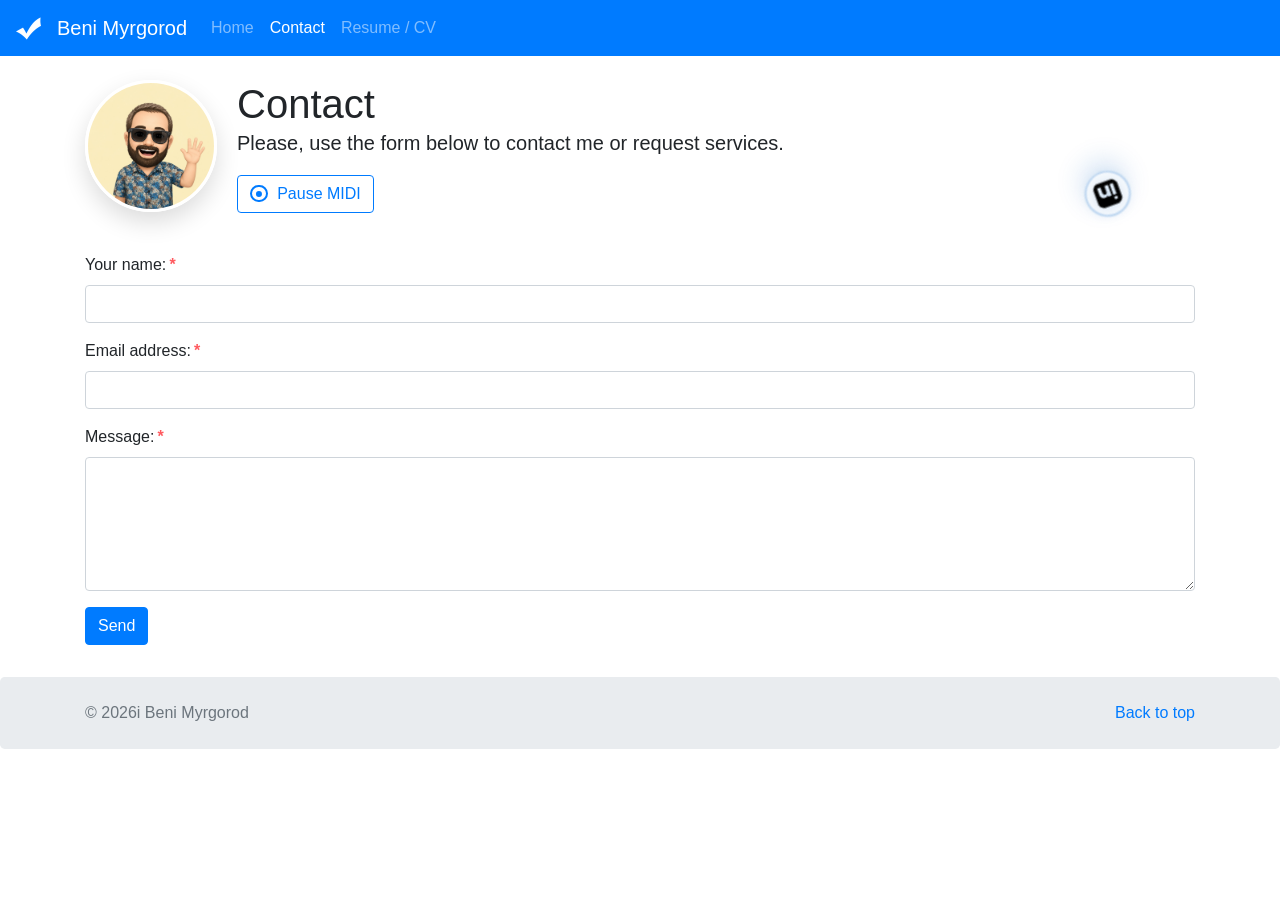
==== contact.htm @ 6d7c49f4 "Add client invitation and refine project labels" ====
<!doctype html>
<html lang="en">
  <head>
    <!-- Required meta tags -->
    <meta charset="utf-8">
    <meta name="viewport" content="width=device-width, initial-scale=1, shrink-to-fit=no">

    <!-- Bootstrap CSS -->
    <link rel="stylesheet" href="https://maxcdn.bootstrapcdn.com/bootstrap/4.0.0/css/bootstrap.min.css" integrity="sha384-Gn5384xqQ1aoWXA+058RXPxPg6fy4IWvTNh0E263XmFcJlSAwiGgFAW/dAiS6JXm" crossorigin="anonymous">
    <link rel="stylesheet" href="site.css?v=20260907">

    <link rel="apple-touch-icon" sizes="192x192" href="img/favicon/apple-touch-icon.png">
    <link rel="icon" sizes="512x512" href="img/favicon/android-chrome-512x512.png">
    <link rel="icon" sizes="192x192" href="img/favicon/android-chrome-192x192.png">
    <link rel="icon" sizes="32x32" href="img/favicon/favicon-32x32.png">
    <link rel="icon" sizes="16x16" href="img/favicon/favicon-16x16.png">
    <link rel="icon" sizes="16-16" href="img/favicon/favicon.ico">

    <title>Contact - Beni Myrgorod</title>
    <script type="text/javascript">
      (function(c,l,a,r,i,t,y){
        c[a]=c[a]||function(){(c[a].q=c[a].q||[]).push(arguments)};
        t=l.createElement(r);t.async=1;t.src="https://www.clarity.ms/tag/"+i;
        y=l.getElementsByTagName(r)[0];y.parentNode.insertBefore(t,y);
      })(window, document, "clarity", "script", "y5njpaay1g");
    </script>
  </head>
  <body>
    <nav role="navigation" aria-label="Main menu" class="navbar navbar-expand-lg navbar-dark bg-primary sticky-top">
      <img alt="Logo" src="img/icon/check-mark.png" class="mr-3" heigh="25px" width="25px">
      <span class="navbar-brand">Beni Myrgorod</span>
      <button class="navbar-toggler" type="button" data-toggle="collapse" data-target="#navbarNavAltMarkup" aria-controls="navbarNavAltMarkup" aria-expanded="false" aria-label="Toggle navigation">
        <span class="navbar-toggler-icon"></span>
      </button>
      <div class="collapse navbar-collapse" id="navbarNavAltMarkup">
        <div class="navbar-nav">
          <a class="nav-item nav-link" href="index.htm">Home</a>
          <a aria-selected="true" class="nav-item nav-link active" href="contact.htm">Contact</a>
          <a class="nav-item nav-link" href="https://docs.google.com/document/d/1-IERaWfuqWJB1QZo3IpXSDHs8WfIMgLPxwJzZmitJ3s" target="_blank" rel="noopener noreferrer">Resume / CV</a>
        </div>
      </div>
    </nav>

    <div role="complementary" aria-label="Contact form" class="mt-4 mb-4">
      <div class="container">
        <div class="contact-intro">
          <img class="contact-avatar" src="img/me.avatar.jpg" alt="Beni Myrgorod avatar">
          <div class="contact-intro-content">
            <h1 class="display-5">Contact</h1>

            <p class="lead">Please, use the form below to contact me or request services.</p>
            <div class="contact-soundbar">
              <button type="button" class="btn btn-outline-primary contact-music-toggle" aria-pressed="false" data-contact-music>
                <span class="contact-music-icon" aria-hidden="true"></span>
                <span data-contact-music-label>Play MIDI</span>
              </button>
              <audio src="audio/contact-midi-mood.wav" preload="auto" loop data-contact-audio></audio>
              <a class="linkedin-flyout" href="https://www.linkedin.com/in/benmyrgorod/" aria-label="Open LinkedIn profile">
                <span class="linkedin-pulse-ring" aria-hidden="true"></span>
                <span class="linkedin-burst" aria-hidden="true"></span>
                <img alt="" src="img/icon/linkedin.png" heigh="25px" width="25px">
                <span class="linkedin-countdown" aria-live="polite" data-linkedin-countdown></span>
              </a>
            </div>
          </div>
        </div>
        <div class="linkedin-transition-burst" aria-hidden="true" data-linkedin-transition-burst></div>

        <form action="https://formspree.io/f/mrgngokp" method="POST" accept-charset="UTF-8" >
          <div class="form-group">
            <label for="name">Your name:<span class="required-indicator" aria-hidden="true">*</span></label>
            <input type="input" class="form-control" name="name" id="name" placeholder="" required>
          </div>
          <div class="form-group">
            <label for="email">Email address:<span class="required-indicator" aria-hidden="true">*</span></label>
            <input type="email" class="form-control" name="email" id="email" placeholder="" required>
          </div>
          <div class="form-group">
            <label for="message">Message:<span class="required-indicator" aria-hidden="true">*</span></label>
            <textarea class="form-control" name="message" id="message" rows="5" required></textarea>
          </div>
          <button type="submit" class="btn btn-primary mb-2">Send</button>
        </form>
      </div>
    </div>

    <footer role="contentinfo" aria-label="Footer navigation" class="jumbotron text-muted mb-0 pt-4 pb-2">
      <div class="container">
        <p class="float-right">
          <a href="#">Back to top</a>
        </p>
        <p>© 2026i Beni Myrgorod</p>
      </div>
    </footer>

    <!-- Optional JavaScript -->
    <!-- jQuery first, then Popper.js, then Bootstrap JS -->
    <script src="https://code.jquery.com/jquery-3.2.1.slim.min.js" integrity="sha384-KJ3o2DKtIkvYIK3UENzmM7KCkRr/rE9/Qpg6aAZGJwFDMVNA/GpGFF93hXpG5KkN" crossorigin="anonymous"></script>
    <script src="https://cdnjs.cloudflare.com/ajax/libs/popper.js/1.12.9/umd/popper.min.js" integrity="sha384-ApNbgh9B+Y1QKtv3Rn7W3mgPxhU9K/ScQsAP7hUibX39j7fakFPskvXusvfa0b4Q" crossorigin="anonymous"></script>
    <script src="https://maxcdn.bootstrapcdn.com/bootstrap/4.0.0/js/bootstrap.min.js" integrity="sha384-JZR6Spejh4U02d8jOt6vLEHfe/JQGiRRSQQxSfFWpi1MquVdAyjUar5+76PVCmYl" crossorigin="anonymous"></script>
    <script src="site.js?v=20260907"></script>
    <script data-goatcounter="https://myrgorod.goatcounter.com/count"
            async src="//gc.zgo.at/count.js"></script>
  </body>
</html>
---- site.css ----
html,
body {
  max-width: 100%;
  overflow-x: hidden;
}

body {
  opacity: 0;
  animation: pageFadeIn 280ms ease-out forwards;
  transition: opacity 240ms ease, transform 240ms ease;
}

body.page-leaving {
  opacity: 0;
  transform: translateY(8px);
}

.clients-section {
  border-bottom: 1px solid rgba(0, 0, 0, 0.06);
  border-top: 1px solid rgba(0, 0, 0, 0.06);
}

.client-grid {
  display: grid;
  gap: 1rem;
  grid-template-columns: repeat(auto-fit, minmax(145px, 1fr));
  list-style: none;
  margin: 0;
  padding: 0;
}

.client-logo {
  align-items: center;
  background: #fff;
  border: 1px solid rgba(0, 0, 0, 0.08);
  border-radius: 0.35rem;
  display: flex;
  flex-direction: column;
  justify-content: center;
  min-height: 112px;
  padding: 1.25rem 0.75rem;
  text-align: center;
}

.client-logo img {
  height: 64px;
  max-width: 100%;
  object-fit: contain;
  width: 150px;
}

.client-logo a {
  align-items: center;
  display: flex;
  height: 100%;
  justify-content: center;
  width: 100%;
}

.client-logo--dark {
  background: #0c1d3f;
  border-color: #0c1d3f;
}

.client-logo--invite {
  background: #f8fbff;
  border: 2px dashed rgba(0, 123, 255, 0.45);
}

.client-invite-button {
  appearance: none;
  background: transparent;
  border: 0;
  color: #007bff;
  cursor: pointer;
  font: inherit;
  font-weight: 600;
  height: 100%;
  padding: 0;
  width: 100%;
}

.client-invite-button:hover,
.client-invite-button:focus {
  color: #0056b3;
  outline: 2px solid rgba(0, 123, 255, 0.3);
  outline-offset: 0.35rem;
}

.contact-intro {
  align-items: flex-start;
  display: flex;
  gap: 1.25rem;
  margin-bottom: 1rem;
}

.contact-intro h1 {
  margin-bottom: 0;
}

.contact-intro .lead {
  margin-bottom: 1rem;
}

.contact-intro-content {
  flex: 1 1 auto;
  min-width: 0;
}

.contact-avatar {
  border: 3px solid #fff;
  border-radius: 50%;
  box-shadow: 0 10px 24px rgba(0, 0, 0, 0.14);
  flex: 0 0 auto;
  height: 132px;
  object-fit: cover;
  width: 132px;
}

.required-indicator {
  color: #ff5a5f;
  font-weight: 700;
  margin-left: 0.2rem;
}

.contact-soundbar {
  align-items: center;
  display: flex;
  flex-wrap: wrap;
  gap: 0.85rem;
  margin-bottom: 1.5rem;
  overflow: visible;
  position: relative;
}

.contact-music-toggle {
  align-items: center;
  display: inline-flex;
  gap: 0.6rem;
}

.contact-music-icon {
  border: 2px solid currentColor;
  border-radius: 50%;
  display: inline-block;
  height: 1.1rem;
  position: relative;
  width: 1.1rem;
}

.contact-music-icon::after {
  background: currentColor;
  border-radius: 50%;
  content: "";
  height: 0.38rem;
  left: 50%;
  position: absolute;
  top: 50%;
  transform: translate(-50%, -50%);
  width: 0.38rem;
}

body.contact-music-playing .contact-music-icon {
  animation: contactSpin 1.6s linear infinite;
}

.linkedin-flyout {
  align-items: center;
  --linkedin-final-rotation: 1600deg;
  --linkedin-travel-x: min(52vw, 34rem);
  background: rgba(255, 255, 255, 0.9);
  border: 2px solid rgba(10, 102, 194, 0.22);
  border-radius: 50%;
  box-shadow: 0 10px 22px rgba(10, 102, 194, 0.16);
  color: #0a66c2;
  display: inline-flex;
  flex: 0 0 auto;
  height: 2.45rem;
  justify-content: center;
  margin-left: 0.1rem;
  position: relative;
  text-decoration: none;
  transform-origin: center;
  width: 2.45rem;
  will-change: transform;
}

.linkedin-flyout.is-ready {
  animation: linkedinFlyout 3s ease-out 350ms both, linkedinPulse 1.6s ease-in-out 3.6s infinite;
}

.linkedin-flyout:hover,
.linkedin-flyout:focus {
  background: #0a66c2;
  border-color: #0a66c2;
  box-shadow: 0 0 0 0.25rem rgba(10, 102, 194, 0.18), 0 14px 28px rgba(10, 102, 194, 0.28);
  outline: none;
}

.linkedin-flyout img {
  animation: linkedinColorShift 2.2s ease-out 350ms both;
  border-radius: 50%;
  height: 1.55rem;
  position: relative;
  width: 1.55rem;
  z-index: 2;
}

.linkedin-pulse-ring {
  animation: linkedinRingPulse 1.6s ease-in-out 3s infinite;
  border: 2px solid rgba(10, 102, 194, 0.45);
  border-radius: 50%;
  inset: -0.35rem;
  opacity: 0;
  position: absolute;
}

.linkedin-burst {
  background: radial-gradient(circle, rgba(10, 102, 194, 0.95) 0 18%, rgba(23, 162, 184, 0.45) 32%, rgba(10, 102, 194, 0) 68%);
  border-radius: 50%;
  inset: -1.2rem;
  opacity: 0;
  pointer-events: none;
  position: absolute;
  transform: scale(0.25);
}

.linkedin-countdown {
  background: #0a66c2;
  border-radius: 999px;
  box-shadow: 0 10px 20px rgba(10, 102, 194, 0.22);
  color: #fff;
  font-size: 0.95rem;
  font-weight: 700;
  min-width: 3.6rem;
  opacity: 0;
  padding: 0.25rem 0.55rem;
  pointer-events: none;
  position: absolute;
  text-align: center;
  top: 50%;
  left: 50%;
  transform: translate(-50%, -50%) rotate(0deg) translateX(3.25rem) rotate(0deg) scale(0.85);
  transition: opacity 180ms ease, transform 180ms ease;
}

.linkedin-flyout.is-counting-down .linkedin-countdown {
  animation: linkedinCountdownNumberOrbit 5s cubic-bezier(0.55, 0, 1, 1) forwards;
  opacity: 1;
  transform-origin: center;
}

.linkedin-countdown-number {
  animation: linkedinCountdownSelfSpin 5s cubic-bezier(0.55, 0, 1, 1) forwards;
  display: inline-block;
}

.linkedin-flyout.is-counting-down img {
  animation: linkedinCountdownSpin 5s cubic-bezier(0.55, 0, 1, 1) forwards;
}

.linkedin-flyout.is-exploding {
  pointer-events: none;
}

.linkedin-flyout.is-exploding .linkedin-burst {
  animation: linkedinExplode 850ms ease-out forwards;
}

.linkedin-flyout.is-exploding .linkedin-countdown {
  animation: linkedinNumberExplode 850ms ease-out forwards;
}

.linkedin-flyout.is-exploding img {
  animation: linkedinIconExplode 850ms ease-out forwards;
}

.linkedin-transition-burst {
  background: #ffd447;
  border-radius: 50%;
  height: 12vmax;
  left: 50%;
  opacity: 0;
  pointer-events: none;
  position: fixed;
  top: 50%;
  transform: translate(-50%, -50%) scale(0);
  width: 12vmax;
  z-index: 3000;
}

.linkedin-transition-burst.is-active {
  animation: linkedinPageFill 1.2s cubic-bezier(0.55, 0, 0.25, 1) forwards;
}

.page-link-burst {
  background: #ffd447;
  border-radius: 50%;
  height: 12vmax;
  left: var(--link-burst-x, 50%);
  opacity: 0;
  pointer-events: none;
  position: fixed;
  top: var(--link-burst-y, 50%);
  transform: translate(-50%, -50%) scale(0);
  width: 12vmax;
  z-index: 3000;
}

.page-link-burst.is-active {
  animation: linkedinPageFill 650ms cubic-bezier(0.55, 0, 0.25, 1) forwards;
}

@keyframes contactSpin {
  to {
    transform: rotate(360deg);
  }
}

@keyframes linkedinFlyout {
  from {
    opacity: 0;
    transform: translate(-8rem, -0.5rem) rotate(calc(var(--linkedin-final-rotation) * -0.16)) scale(0.38);
  }

  to {
    opacity: 1;
    transform: translate(var(--linkedin-travel-x), 0) rotate(var(--linkedin-final-rotation)) scale(1.2);
  }
}

@keyframes linkedinColorShift {
  from {
    filter: grayscale(1) brightness(0.45);
  }

  to {
    filter: saturate(1.7) drop-shadow(0 0 8px rgba(10, 102, 194, 0.35));
  }
}

@keyframes linkedinPulse {
  0%,
  100% {
    transform: translate(var(--linkedin-travel-x), 0) rotate(var(--linkedin-final-rotation)) scale(1.2);
  }

  50% {
    transform: translate(var(--linkedin-travel-x), 0) rotate(var(--linkedin-final-rotation)) scale(1.32);
  }
}

@keyframes linkedinRingPulse {
  0%,
  100% {
    opacity: 0.08;
    transform: scale(0.9);
  }

  50% {
    opacity: 0.5;
    transform: scale(1.22);
  }
}

@keyframes linkedinCountdownSpin {
  from {
    filter: saturate(1.7) drop-shadow(0 0 8px rgba(10, 102, 194, 0.35));
    transform: rotate(0deg) scale(1);
  }

  to {
    filter: saturate(2) drop-shadow(0 0 14px rgba(10, 102, 194, 0.55));
    transform: rotate(3820deg) scale(1.28);
  }
}

@keyframes linkedinCountdownNumberOrbit {
  from {
    transform: translate(-50%, -50%) rotate(0deg) translateX(3.25rem) rotate(0deg) scale(1);
  }

  to {
    transform: translate(-50%, -50%) rotate(2860deg) translateX(3.25rem) rotate(-700deg) scale(1.2);
  }
}

@keyframes linkedinCountdownSelfSpin {
  from {
    transform: rotate(0deg) scale(1);
  }

  to {
    transform: rotate(2160deg) scale(1.12);
  }
}

@keyframes linkedinExplode {
  0% {
    opacity: 0.95;
    transform: scale(0.2);
  }

  55% {
    opacity: 0.75;
    transform: scale(1.4);
  }

  100% {
    opacity: 0;
    transform: scale(2.6);
  }
}

@keyframes linkedinIconExplode {
  0% {
    opacity: 1;
    transform: rotate(3820deg) scale(1.28);
  }

  45% {
    opacity: 0.85;
    transform: rotate(4120deg) scale(1.65);
  }

  100% {
    opacity: 0;
    transform: rotate(4520deg) scale(0.15);
  }
}

@keyframes linkedinNumberExplode {
  0% {
    opacity: 1;
    transform: translate(-50%, -50%) rotate(2860deg) translateX(3.25rem) rotate(-700deg) scale(1.2);
  }

  45% {
    opacity: 0.95;
    transform: translate(-50%, -50%) rotate(3180deg) translateX(3.25rem) rotate(-360deg) scale(1.8);
  }

  100% {
    opacity: 0;
    transform: translate(-50%, -50%) rotate(3600deg) translateX(3.25rem) rotate(0deg) scale(0.1);
  }
}

@media (max-width: 575.98px) {
  .client-grid {
    grid-template-columns: repeat(2, minmax(0, 1fr));
  }

  .client-logo {
    min-height: 108px;
  }

  .contact-soundbar {
    flex-direction: row-reverse;
    flex-wrap: nowrap;
    justify-content: flex-end;
    gap: 0.75rem;
  }

  .linkedin-flyout {
    --linkedin-final-rotation: -1080deg;
    --linkedin-travel-x: 0;
    margin-left: 0;
  }
}

@media (min-width: 576px) and (max-width: 991.98px) {
  .featured-project-grid,
  .article-grid {
    display: grid;
    gap: 1.5rem;
    grid-template-columns: repeat(2, minmax(0, 1fr));
    margin-left: 0;
    margin-right: 0;
  }

  .featured-project-grid > .card,
  .article-grid > .card {
    margin: 0;
    min-width: 0;
  }
}

@media (min-width: 992px) {
  .article-grid {
    display: grid;
    gap: 1.5rem;
    grid-template-columns: repeat(3, minmax(0, 1fr));
    margin-left: 0;
    margin-right: 0;
  }

  .article-grid > .card {
    margin: 0;
    min-width: 0;
  }
}

@keyframes linkedinPageFill {
  0% {
    opacity: 0.96;
    transform: translate(-50%, -50%) scale(0);
  }

  100% {
    opacity: 1;
    transform: translate(-50%, -50%) scale(24);
  }
}

@keyframes pageFadeIn {
  from {
    opacity: 0;
    transform: translateY(6px);
  }

  to {
    opacity: 1;
    transform: translateY(0);
  }
}

@media (prefers-reduced-motion: reduce) {
  body {
    animation: none;
    opacity: 1;
    transition: none;
  }

  .contact-avatar {
    height: 96px;
    width: 96px;
  }

  .linkedin-flyout,
  .linkedin-flyout img,
  .linkedin-burst,
  .linkedin-countdown,
  .linkedin-countdown-number,
  .page-link-burst,
  .linkedin-transition-burst,
  .linkedin-pulse-ring {
    animation: none;
  }
}
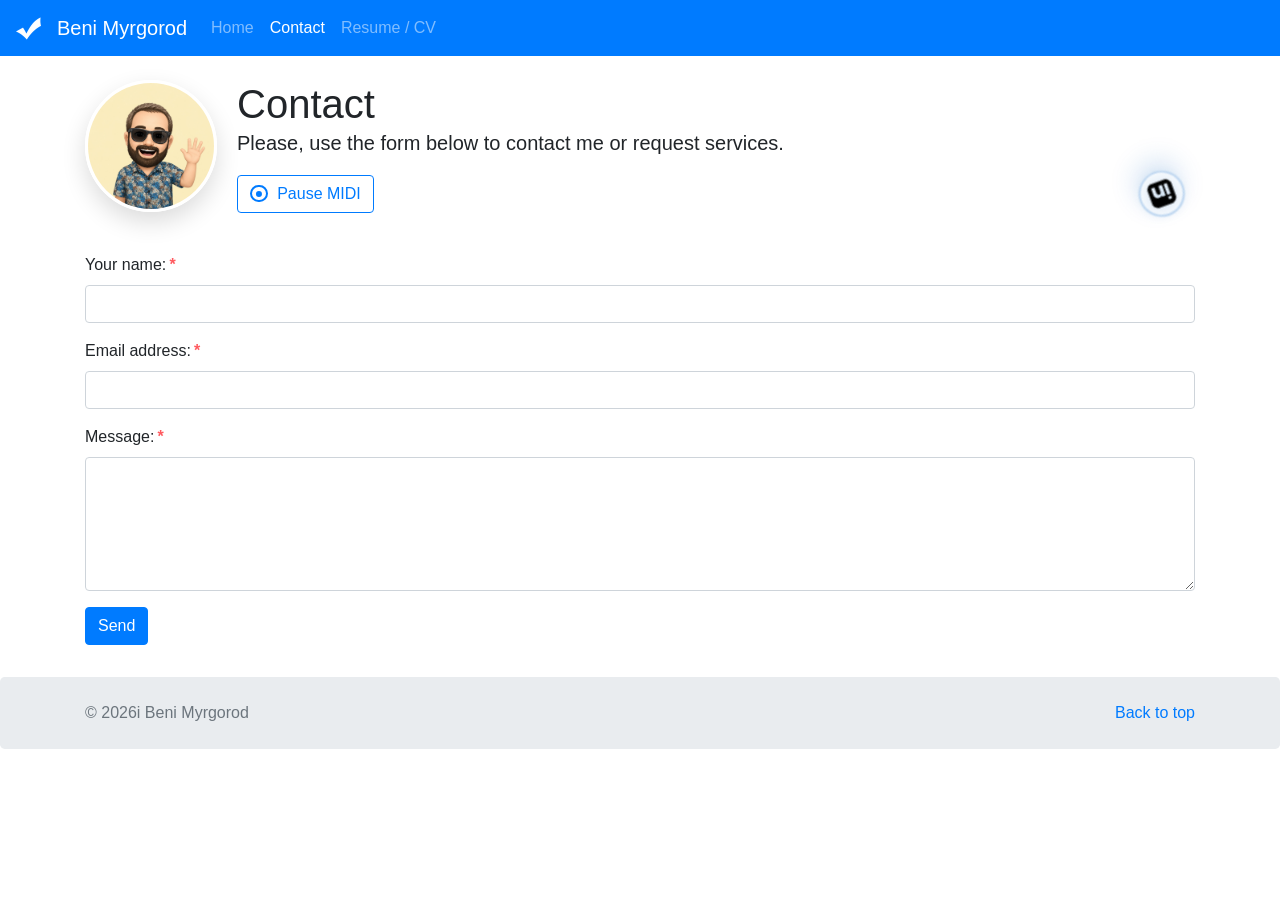
==== commit 8e1b8c41: "Add whirling back-to-top effect" ====
--- a/contact.htm
+++ b/contact.htm
@@ -7,7 +7,7 @@
 
     <!-- Bootstrap CSS -->
     <link rel="stylesheet" href="https://maxcdn.bootstrapcdn.com/bootstrap/4.0.0/css/bootstrap.min.css" integrity="sha384-Gn5384xqQ1aoWXA+058RXPxPg6fy4IWvTNh0E263XmFcJlSAwiGgFAW/dAiS6JXm" crossorigin="anonymous">
-    <link rel="stylesheet" href="site.css?v=20260907">
+    <link rel="stylesheet" href="site.css?v=20260907-2">
 
     <link rel="apple-touch-icon" sizes="192x192" href="img/favicon/apple-touch-icon.png">
     <link rel="icon" sizes="512x512" href="img/favicon/android-chrome-512x512.png">
@@ -87,7 +87,7 @@
     <footer role="contentinfo" aria-label="Footer navigation" class="jumbotron text-muted mb-0 pt-4 pb-2">
       <div class="container">
         <p class="float-right">
-          <a href="#">Back to top</a>
+          <a href="#" data-back-to-top>Back to top</a>
         </p>
         <p>© 2026i Beni Myrgorod</p>
       </div>
@@ -98,7 +98,7 @@
     <script src="https://code.jquery.com/jquery-3.2.1.slim.min.js" integrity="sha384-KJ3o2DKtIkvYIK3UENzmM7KCkRr/rE9/Qpg6aAZGJwFDMVNA/GpGFF93hXpG5KkN" crossorigin="anonymous"></script>
     <script src="https://cdnjs.cloudflare.com/ajax/libs/popper.js/1.12.9/umd/popper.min.js" integrity="sha384-ApNbgh9B+Y1QKtv3Rn7W3mgPxhU9K/ScQsAP7hUibX39j7fakFPskvXusvfa0b4Q" crossorigin="anonymous"></script>
     <script src="https://maxcdn.bootstrapcdn.com/bootstrap/4.0.0/js/bootstrap.min.js" integrity="sha384-JZR6Spejh4U02d8jOt6vLEHfe/JQGiRRSQQxSfFWpi1MquVdAyjUar5+76PVCmYl" crossorigin="anonymous"></script>
-    <script src="site.js?v=20260907"></script>
+    <script src="site.js?v=20260907-2"></script>
     <script data-goatcounter="https://myrgorod.goatcounter.com/count"
             async src="//gc.zgo.at/count.js"></script>
   </body>
--- a/site.css
+++ b/site.css
@@ -311,6 +311,41 @@
   animation: linkedinPageFill 650ms cubic-bezier(0.55, 0, 0.25, 1) forwards;
 }
 
+.back-to-top-whirl {
+  border: 0.3rem dashed rgba(0, 123, 255, 0.9);
+  border-radius: 50%;
+  height: 5rem;
+  left: var(--whirl-x, 50%);
+  opacity: 0;
+  pointer-events: none;
+  position: fixed;
+  top: var(--whirl-y, 50%);
+  transform: translate(-50%, -50%) rotate(0deg) scale(0.25);
+  width: 5rem;
+  z-index: 3000;
+}
+
+.back-to-top-whirl::before,
+.back-to-top-whirl::after {
+  border-radius: 50%;
+  content: "";
+  inset: -0.9rem;
+  position: absolute;
+}
+
+.back-to-top-whirl::before {
+  border: 0.2rem dotted rgba(23, 162, 184, 0.85);
+}
+
+.back-to-top-whirl::after {
+  border: 0.18rem solid rgba(255, 212, 71, 0.75);
+  inset: 0.55rem;
+}
+
+.back-to-top-whirl.is-active {
+  animation: backToTopWhirl 900ms cubic-bezier(0.2, 0.75, 0.25, 1) forwards;
+}
+
 @keyframes contactSpin {
   to {
     transform: rotate(360deg);
@@ -525,6 +560,22 @@
   }
 }
 
+@keyframes backToTopWhirl {
+  0% {
+    opacity: 0;
+    transform: translate(-50%, -50%) rotate(0deg) scale(0.25);
+  }
+
+  25% {
+    opacity: 1;
+  }
+
+  100% {
+    opacity: 0;
+    transform: translate(-50%, -50%) rotate(1080deg) scale(9);
+  }
+}
+
 @media (prefers-reduced-motion: reduce) {
   body {
     animation: none;
@@ -544,7 +595,8 @@
   .linkedin-countdown-number,
   .page-link-burst,
   .linkedin-transition-burst,
-  .linkedin-pulse-ring {
+  .linkedin-pulse-ring,
+  .back-to-top-whirl {
     animation: none;
   }
 }
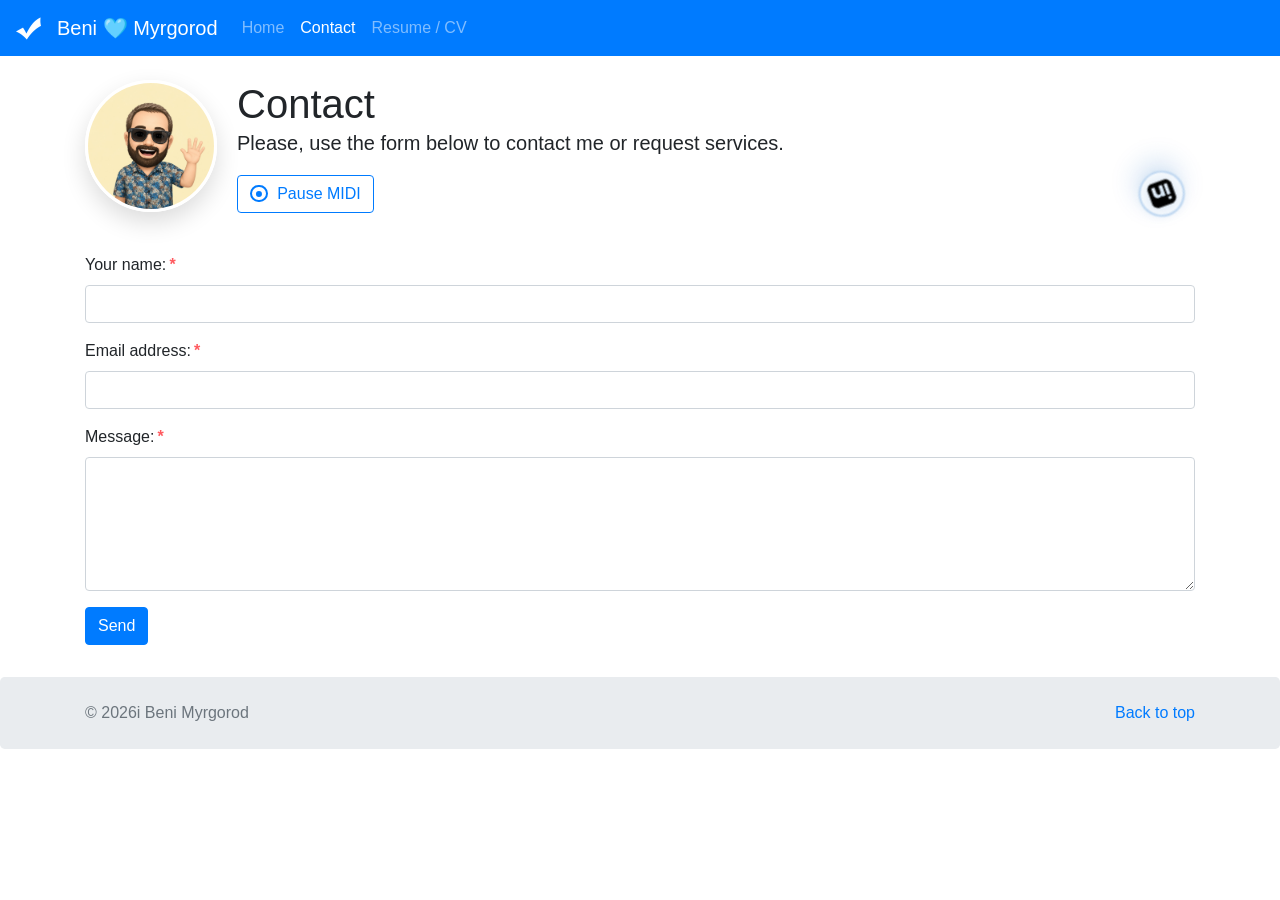
==== commit daa50a39: "Add heart to navigation branding" ====
--- a/contact.htm
+++ b/contact.htm
@@ -28,7 +28,7 @@
   <body>
     <nav role="navigation" aria-label="Main menu" class="navbar navbar-expand-lg navbar-dark bg-primary sticky-top">
       <img alt="Logo" src="img/icon/check-mark.png" class="mr-3" heigh="25px" width="25px">
-      <span class="navbar-brand">Beni Myrgorod</span>
+      <span class="navbar-brand">Beni 🩵 Myrgorod</span>
       <button class="navbar-toggler" type="button" data-toggle="collapse" data-target="#navbarNavAltMarkup" aria-controls="navbarNavAltMarkup" aria-expanded="false" aria-label="Toggle navigation">
         <span class="navbar-toggler-icon"></span>
       </button>
@@ -36,7 +36,7 @@
         <div class="navbar-nav">
           <a class="nav-item nav-link" href="index.htm">Home</a>
           <a aria-selected="true" class="nav-item nav-link active" href="contact.htm">Contact</a>
-          <a class="nav-item nav-link" href="https://docs.google.com/document/d/1-IERaWfuqWJB1QZo3IpXSDHs8WfIMgLPxwJzZmitJ3s" target="_blank" rel="noopener noreferrer">Resume / CV</a>
+          <a class="nav-item nav-link" href="https://docs.google.com/document/d/1-IERaWfuqWJB1QZo3IpXSDHs8WfIMgLPxwJzZmitJ3s/export?format=pdf">Resume / CV</a>
         </div>
       </div>
     </nav>
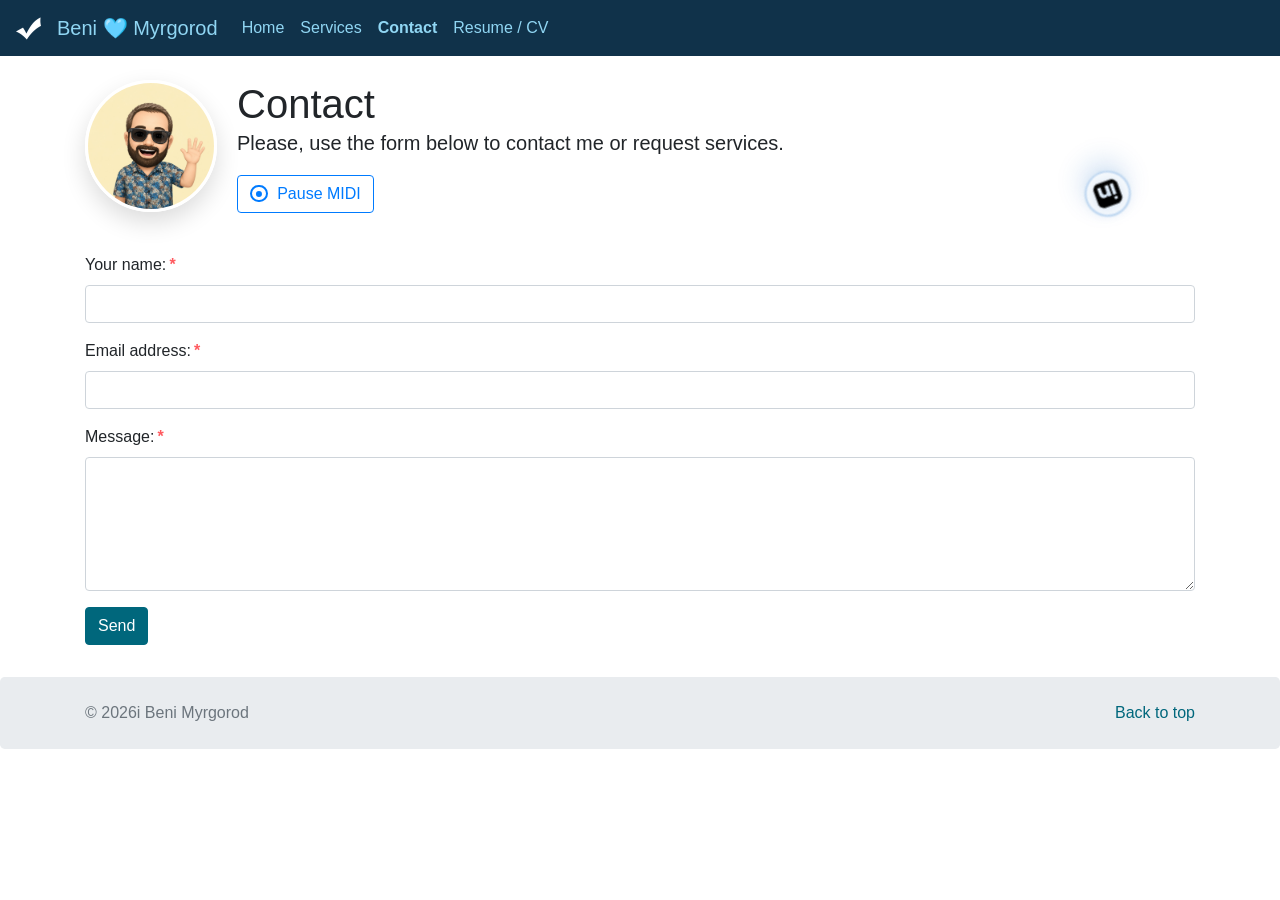
==== commit 155d199b: "Add AI engineering services page" ====
--- a/contact.htm
+++ b/contact.htm
@@ -7,7 +7,7 @@
 
     <!-- Bootstrap CSS -->
     <link rel="stylesheet" href="https://maxcdn.bootstrapcdn.com/bootstrap/4.0.0/css/bootstrap.min.css" integrity="sha384-Gn5384xqQ1aoWXA+058RXPxPg6fy4IWvTNh0E263XmFcJlSAwiGgFAW/dAiS6JXm" crossorigin="anonymous">
-    <link rel="stylesheet" href="site.css?v=20260907-2">
+    <link rel="stylesheet" href="site.css?v=20260907-3">
 
     <link rel="apple-touch-icon" sizes="192x192" href="img/favicon/apple-touch-icon.png">
     <link rel="icon" sizes="512x512" href="img/favicon/android-chrome-512x512.png">
@@ -35,6 +35,7 @@
       <div class="collapse navbar-collapse" id="navbarNavAltMarkup">
         <div class="navbar-nav">
           <a class="nav-item nav-link" href="index.htm">Home</a>
+          <a class="nav-item nav-link" href="services.htm">Services</a>
           <a aria-selected="true" class="nav-item nav-link active" href="contact.htm">Contact</a>
           <a class="nav-item nav-link" href="https://docs.google.com/document/d/1-IERaWfuqWJB1QZo3IpXSDHs8WfIMgLPxwJzZmitJ3s/export?format=pdf">Resume / CV</a>
         </div>
--- a/site.css
+++ b/site.css
@@ -1,3 +1,10 @@
+:root {
+  --heart-cyan: #90d6f3;
+  --heart-cyan-link: #00677c;
+  --heart-cyan-link-hover: #005066;
+  --heart-navy: #10324a;
+}
+
 html,
 body {
   max-width: 100%;
@@ -13,6 +20,64 @@
 body.page-leaving {
   opacity: 0;
   transform: translateY(8px);
+}
+
+a {
+  color: var(--heart-cyan-link);
+}
+
+a:hover,
+a:focus {
+  color: var(--heart-cyan-link-hover);
+}
+
+.navbar.bg-primary {
+  background-color: var(--heart-navy) !important;
+}
+
+.navbar-dark .navbar-brand,
+.navbar-dark .navbar-nav .nav-link,
+.navbar-dark .navbar-nav .nav-link.active {
+  color: var(--heart-cyan);
+}
+
+.navbar-dark .navbar-nav .nav-link:hover,
+.navbar-dark .navbar-nav .nav-link:focus {
+  color: var(--heart-cyan);
+  text-decoration: underline;
+  text-underline-offset: 0.2em;
+}
+
+.navbar-dark .navbar-nav .nav-link.active {
+  font-weight: 700;
+}
+
+.navbar-dark .navbar-toggler {
+  border-color: var(--heart-cyan);
+}
+
+.navbar-dark .navbar-toggler-icon {
+  background-image: url("data:image/svg+xml;charset=utf8,%3Csvg viewBox='0 0 30 30' xmlns='http://www.w3.org/2000/svg'%3E%3Cpath stroke='%2390D6F3' stroke-width='2' stroke-linecap='round' stroke-miterlimit='10' d='M4 7h22M4 15h22M4 23h22'/%3E%3C/svg%3E");
+}
+
+.btn-link {
+  color: var(--heart-cyan-link);
+}
+
+.btn-link:hover,
+.btn-link:focus {
+  color: var(--heart-cyan-link-hover);
+}
+
+.btn-primary {
+  background-color: var(--heart-cyan-link);
+  border-color: var(--heart-cyan-link);
+}
+
+.btn-primary:hover,
+.btn-primary:focus {
+  background-color: var(--heart-cyan-link-hover);
+  border-color: var(--heart-cyan-link-hover);
 }
 
 .clients-section {
@@ -71,7 +136,7 @@
   appearance: none;
   background: transparent;
   border: 0;
-  color: #007bff;
+  color: var(--heart-cyan-link);
   cursor: pointer;
   font: inherit;
   font-weight: 600;
@@ -82,9 +147,270 @@
 
 .client-invite-button:hover,
 .client-invite-button:focus {
-  color: #0056b3;
+  color: var(--heart-cyan-link-hover);
   outline: 2px solid rgba(0, 123, 255, 0.3);
   outline-offset: 0.35rem;
+}
+
+.services-hero {
+  background:
+    radial-gradient(circle at 12% 12%, rgba(144, 214, 243, 0.2), transparent 34%),
+    linear-gradient(135deg, #0b2639 0%, var(--heart-navy) 50%, #174d63 100%);
+  color: #fff;
+  overflow: hidden;
+  padding: 4.75rem 0;
+  position: relative;
+}
+
+.services-hero::before {
+  background-image: linear-gradient(rgba(144, 214, 243, 0.06) 1px, transparent 1px), linear-gradient(90deg, rgba(144, 214, 243, 0.06) 1px, transparent 1px);
+  background-size: 38px 38px;
+  content: "";
+  inset: 0;
+  mask-image: linear-gradient(to right, #000, transparent 75%);
+  pointer-events: none;
+  position: absolute;
+}
+
+.services-hero-grid {
+  align-items: center;
+  display: grid;
+  gap: 2.5rem;
+  position: relative;
+  z-index: 1;
+}
+
+.services-hero-copy {
+  max-width: 41rem;
+}
+
+.services-kicker {
+  color: var(--heart-cyan-link);
+  font-size: 0.78rem;
+  font-weight: 800;
+  letter-spacing: 0.14em;
+  margin-bottom: 0.75rem;
+  text-transform: uppercase;
+}
+
+.services-hero .services-kicker,
+.services-cta .services-kicker {
+  color: var(--heart-cyan);
+}
+
+.services-hero h1 {
+  font-size: clamp(2.55rem, 7vw, 4.85rem);
+  font-weight: 750;
+  letter-spacing: -0.045em;
+  line-height: 0.98;
+  margin-bottom: 1.5rem;
+}
+
+.services-intro {
+  color: #d7eef8;
+  font-size: 1.2rem;
+  line-height: 1.65;
+  margin-bottom: 2rem;
+  max-width: 38rem;
+}
+
+.btn-services {
+  background: var(--heart-cyan);
+  border: 2px solid var(--heart-cyan);
+  color: #092638;
+  font-weight: 700;
+}
+
+.btn-services:hover,
+.btn-services:focus {
+  background: #c8efff;
+  border-color: #c8efff;
+  color: #092638;
+  box-shadow: 0 0 0 0.22rem rgba(144, 214, 243, 0.28);
+}
+
+.services-hero-art {
+  border: 1px solid rgba(144, 214, 243, 0.35);
+  border-radius: 1.25rem;
+  box-shadow: 0 2rem 5rem rgba(1, 14, 25, 0.46), 0 0 3rem rgba(144, 214, 243, 0.12);
+  margin: 0;
+  overflow: hidden;
+  position: relative;
+  transform: perspective(900px) rotateY(-3deg) rotateX(1deg);
+}
+
+.services-hero-art img {
+  display: block;
+  height: auto;
+  width: 100%;
+}
+
+.services-orbit {
+  animation: servicesOrbit 8s linear infinite;
+  border: 1px solid rgba(144, 214, 243, 0.7);
+  border-radius: 50%;
+  height: 5.5rem;
+  position: absolute;
+  right: 11%;
+  top: 13%;
+  width: 5.5rem;
+}
+
+.services-orbit::after {
+  background: var(--heart-cyan);
+  border-radius: 50%;
+  box-shadow: 0 0 1.2rem var(--heart-cyan);
+  content: "";
+  height: 0.55rem;
+  left: 50%;
+  position: absolute;
+  top: -0.28rem;
+  width: 0.55rem;
+}
+
+.services-orbit--two {
+  animation-direction: reverse;
+  animation-duration: 11s;
+  bottom: 8%;
+  height: 3.4rem;
+  left: 9%;
+  right: auto;
+  top: auto;
+  width: 3.4rem;
+}
+
+.services-catalog {
+  background: linear-gradient(180deg, #f5fbfd 0%, #fff 42%);
+  padding: 5rem 0;
+}
+
+.services-section-heading {
+  margin-bottom: 2.25rem;
+  max-width: 46rem;
+}
+
+.services-section-heading h2,
+.services-cta h2 {
+  color: var(--heart-navy);
+  font-size: clamp(2rem, 4vw, 3.1rem);
+  font-weight: 750;
+  letter-spacing: -0.035em;
+}
+
+.services-grid {
+  display: grid;
+  gap: 1.25rem;
+  grid-template-columns: minmax(0, 1fr);
+}
+
+.service-card {
+  background: #fff;
+  border: 1px solid #c9e1ea;
+  border-radius: 0.85rem;
+  box-shadow: 0 0.7rem 1.8rem rgba(16, 50, 74, 0.07);
+  min-width: 0;
+  overflow: hidden;
+  padding: 1.65rem;
+  position: relative;
+  transition: border-color 180ms ease, box-shadow 180ms ease, transform 180ms ease;
+}
+
+.service-card::before {
+  background: linear-gradient(90deg, var(--heart-cyan-link), var(--heart-cyan), #d8f5ff);
+  content: "";
+  height: 0.28rem;
+  inset: 0 0 auto;
+  position: absolute;
+}
+
+.service-card:hover {
+  border-color: #7dbfd5;
+  box-shadow: 0 1.1rem 2.6rem rgba(16, 50, 74, 0.14);
+  transform: translateY(-0.25rem);
+}
+
+.service-card-graphic {
+  background:
+    radial-gradient(circle at 72% 28%, var(--heart-cyan) 0 8%, transparent 9%),
+    radial-gradient(circle at 32% 62%, #fff 0 17%, transparent 18%),
+    linear-gradient(135deg, #dff5fc, #9bdcf1 62%, #52a4bd);
+  border: 1px solid #78bfd7;
+  border-radius: 50% 50% 46% 54%;
+  box-shadow: inset 0 -0.25rem 0.7rem rgba(0, 103, 124, 0.17), 0 0.4rem 1rem rgba(0, 103, 124, 0.13);
+  display: block;
+  height: 3rem;
+  margin-bottom: 1.2rem;
+  position: relative;
+  width: 4.25rem;
+}
+
+.service-card-graphic::before,
+.service-card-graphic::after {
+  background: #fff;
+  border: 1px solid #78bfd7;
+  border-radius: 50%;
+  content: "";
+  position: absolute;
+}
+
+.service-card-graphic::before {
+  height: 2.15rem;
+  left: 0.45rem;
+  top: -0.45rem;
+  width: 2.15rem;
+}
+
+.service-card-graphic::after {
+  background: var(--heart-cyan);
+  box-shadow: 1.25rem 0 0 #fff, 2.5rem 0 0 var(--heart-cyan-link);
+  height: 0.38rem;
+  left: 0.45rem;
+  top: 2.12rem;
+  width: 0.38rem;
+}
+
+.service-card h3 {
+  color: var(--heart-navy);
+  font-size: 1.22rem;
+  font-weight: 750;
+  line-height: 1.28;
+  margin-bottom: 0.85rem;
+}
+
+.service-card p {
+  color: #334e5f;
+  line-height: 1.62;
+  margin: 0;
+}
+
+.services-cta {
+  background: #fff;
+  padding: 0 0 5rem;
+}
+
+.services-cta-panel {
+  align-items: center;
+  background:
+    radial-gradient(circle at 88% 50%, rgba(144, 214, 243, 0.24), transparent 30%),
+    var(--heart-navy);
+  border-radius: 1rem;
+  box-shadow: 0 1.2rem 2.8rem rgba(16, 50, 74, 0.18);
+  color: #fff;
+  display: flex;
+  flex-direction: column;
+  gap: 1.5rem;
+  padding: 2.25rem;
+}
+
+.services-cta h2 {
+  color: #fff;
+  margin: 0;
+}
+
+@keyframes servicesOrbit {
+  to {
+    transform: rotate(360deg);
+  }
 }
 
 .contact-intro {
@@ -519,6 +845,10 @@
     margin: 0;
     min-width: 0;
   }
+
+  .services-grid {
+    grid-template-columns: repeat(2, minmax(0, 1fr));
+  }
 }
 
 @media (min-width: 992px) {
@@ -533,6 +863,20 @@
   .article-grid > .card {
     margin: 0;
     min-width: 0;
+  }
+
+  .services-hero-grid {
+    grid-template-columns: minmax(0, 0.9fr) minmax(28rem, 1.1fr);
+  }
+
+  .services-grid {
+    grid-template-columns: repeat(3, minmax(0, 1fr));
+  }
+
+  .services-cta-panel {
+    flex-direction: row;
+    justify-content: space-between;
+    padding: 2.75rem 3rem;
   }
 }
 
@@ -599,4 +943,14 @@
   .back-to-top-whirl {
     animation: none;
   }
-}
+
+  .services-orbit {
+    animation: none;
+  }
+
+  .service-card,
+  .services-hero-art {
+    transform: none;
+    transition: none;
+  }
+}
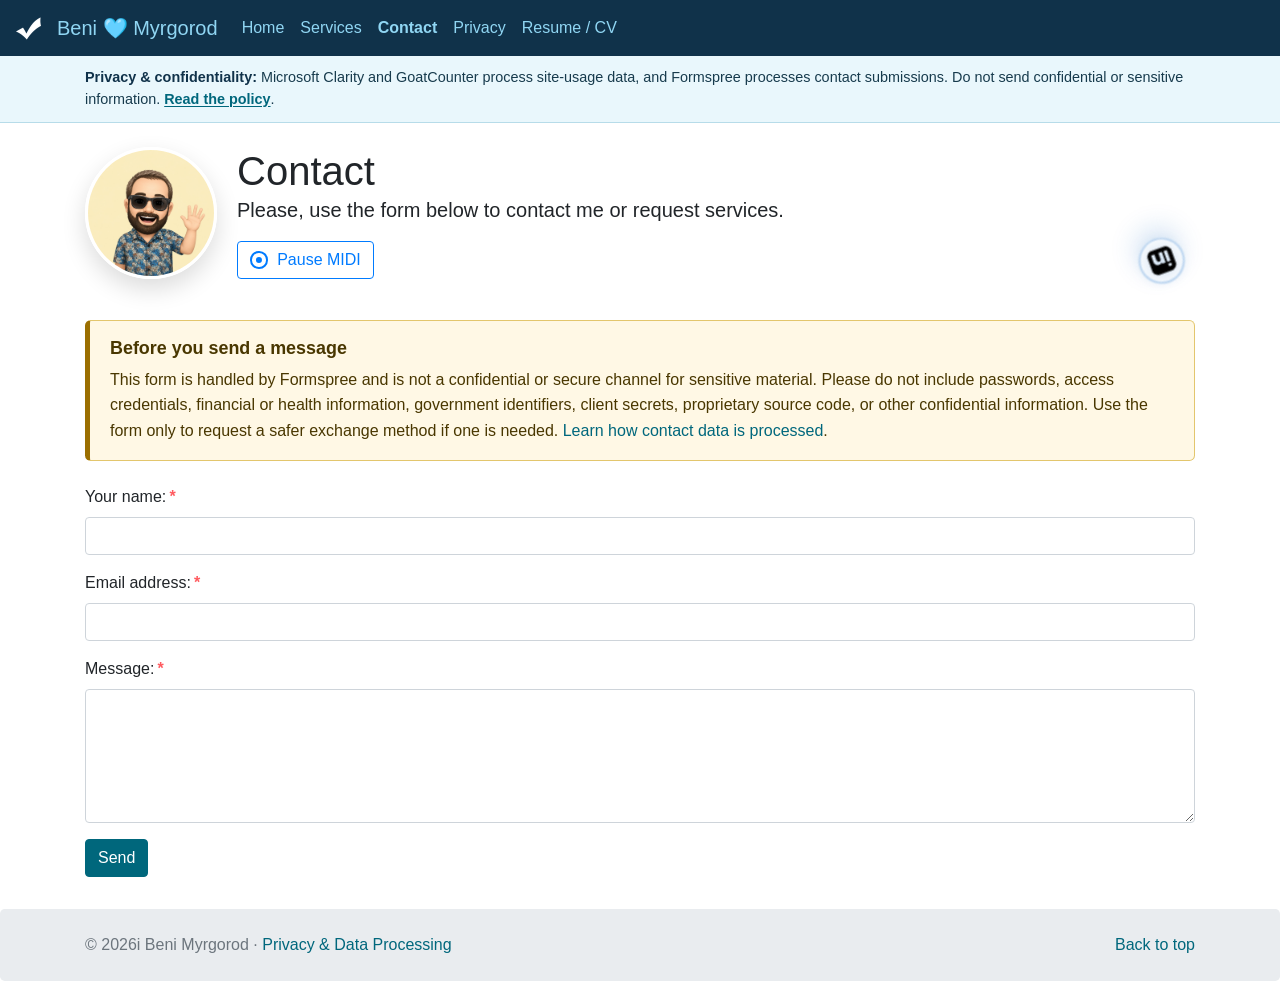
==== commit 0f6e9385: "Add privacy and data processing disclosures" ====
--- a/contact.htm
+++ b/contact.htm
@@ -7,7 +7,7 @@
 
     <!-- Bootstrap CSS -->
     <link rel="stylesheet" href="https://maxcdn.bootstrapcdn.com/bootstrap/4.0.0/css/bootstrap.min.css" integrity="sha384-Gn5384xqQ1aoWXA+058RXPxPg6fy4IWvTNh0E263XmFcJlSAwiGgFAW/dAiS6JXm" crossorigin="anonymous">
-    <link rel="stylesheet" href="site.css?v=20260907-3">
+    <link rel="stylesheet" href="site.css?v=20260907-4">
 
     <link rel="apple-touch-icon" sizes="192x192" href="img/favicon/apple-touch-icon.png">
     <link rel="icon" sizes="512x512" href="img/favicon/android-chrome-512x512.png">
@@ -37,10 +37,17 @@
           <a class="nav-item nav-link" href="index.htm">Home</a>
           <a class="nav-item nav-link" href="services.htm">Services</a>
           <a aria-selected="true" class="nav-item nav-link active" href="contact.htm">Contact</a>
+          <a class="nav-item nav-link" href="privacy.htm">Privacy</a>
           <a class="nav-item nav-link" href="https://docs.google.com/document/d/1-IERaWfuqWJB1QZo3IpXSDHs8WfIMgLPxwJzZmitJ3s/export?format=pdf">Resume / CV</a>
         </div>
       </div>
     </nav>
+
+    <aside class="site-privacy-banner" aria-label="Privacy and confidentiality notice">
+      <div class="container">
+        <strong>Privacy &amp; confidentiality:</strong> Microsoft Clarity and GoatCounter process site-usage data, and Formspree processes contact submissions. Do not send confidential or sensitive information. <a href="privacy.htm">Read the policy</a>.
+      </div>
+    </aside>
 
     <div role="complementary" aria-label="Contact form" class="mt-4 mb-4">
       <div class="container">
@@ -67,7 +74,12 @@
         </div>
         <div class="linkedin-transition-burst" aria-hidden="true" data-linkedin-transition-burst></div>
 
-        <form action="https://formspree.io/f/mrgngokp" method="POST" accept-charset="UTF-8" >
+        <div class="contact-confidentiality" role="note" aria-labelledby="contact-confidentiality-heading">
+          <h2 id="contact-confidentiality-heading">Before you send a message</h2>
+          <p id="contact-confidentiality-text">This form is handled by Formspree and is not a confidential or secure channel for sensitive material. Please do not include passwords, access credentials, financial or health information, government identifiers, client secrets, proprietary source code, or other confidential information. Use the form only to request a safer exchange method if one is needed. <a href="privacy.htm#contact-data">Learn how contact data is processed</a>.</p>
+        </div>
+
+        <form action="https://formspree.io/f/mrgngokp" method="POST" accept-charset="UTF-8" aria-describedby="contact-confidentiality-text">
           <div class="form-group">
             <label for="name">Your name:<span class="required-indicator" aria-hidden="true">*</span></label>
             <input type="input" class="form-control" name="name" id="name" placeholder="" required>
@@ -90,7 +102,7 @@
         <p class="float-right">
           <a href="#" data-back-to-top>Back to top</a>
         </p>
-        <p>© 2026i Beni Myrgorod</p>
+        <p>© 2026i Beni Myrgorod · <a href="privacy.htm">Privacy &amp; Data Processing</a></p>
       </div>
     </footer>
 
--- a/site.css
+++ b/site.css
@@ -78,6 +78,162 @@
 .btn-primary:focus {
   background-color: var(--heart-cyan-link-hover);
   border-color: var(--heart-cyan-link-hover);
+}
+
+.site-privacy-banner {
+  background: #e9f7fc;
+  border-bottom: 1px solid #b7dce9;
+  color: #173b4d;
+  font-size: 0.9rem;
+  line-height: 1.5;
+  padding: 0.7rem 0;
+}
+
+.site-privacy-banner strong {
+  color: var(--heart-navy);
+}
+
+.site-privacy-banner a {
+  font-weight: 700;
+  text-decoration: underline;
+  text-underline-offset: 0.15em;
+}
+
+.contact-confidentiality {
+  background: #fff8e5;
+  border: 1px solid #e3c66d;
+  border-left: 0.35rem solid #9b6f00;
+  border-radius: 0.35rem;
+  color: #493700;
+  margin-bottom: 1.5rem;
+  padding: 1.1rem 1.25rem;
+}
+
+.contact-confidentiality h2 {
+  color: #493700;
+  font-size: 1.12rem;
+  font-weight: 750;
+  margin-bottom: 0.45rem;
+}
+
+.contact-confidentiality p {
+  line-height: 1.58;
+  margin: 0;
+}
+
+.privacy-page {
+  background: #f5fafc;
+}
+
+.privacy-hero {
+  background:
+    radial-gradient(circle at 86% 24%, rgba(144, 214, 243, 0.28), transparent 26%),
+    linear-gradient(135deg, #0b2639, var(--heart-navy) 58%, #174d63);
+  color: #fff;
+  padding: 4.25rem 0 4rem;
+}
+
+.privacy-kicker {
+  color: var(--heart-cyan);
+  font-size: 0.78rem;
+  font-weight: 800;
+  letter-spacing: 0.14em;
+  margin-bottom: 0.8rem;
+  text-transform: uppercase;
+}
+
+.privacy-hero h1 {
+  font-size: clamp(2.5rem, 6vw, 4.5rem);
+  font-weight: 750;
+  letter-spacing: -0.04em;
+  line-height: 1;
+  margin-bottom: 1.35rem;
+}
+
+.privacy-hero .lead {
+  color: #d7eef8;
+  line-height: 1.6;
+  max-width: 52rem;
+}
+
+.privacy-effective {
+  color: var(--heart-cyan);
+  font-weight: 700;
+  margin: 1.5rem 0 0;
+}
+
+.privacy-layout {
+  display: grid;
+  gap: 2rem;
+  padding-bottom: 5rem;
+  padding-top: 3rem;
+}
+
+.privacy-summary {
+  align-self: start;
+  background: var(--heart-navy);
+  border-radius: 0.7rem;
+  box-shadow: 0 0.8rem 2rem rgba(16, 50, 74, 0.14);
+  color: #e6f5fb;
+  padding: 1.5rem;
+}
+
+.privacy-summary h2 {
+  color: #fff;
+  font-size: 1.3rem;
+  font-weight: 750;
+}
+
+.privacy-summary ul {
+  margin: 1rem 0 0;
+  padding-left: 1.25rem;
+}
+
+.privacy-summary li + li {
+  margin-top: 0.7rem;
+}
+
+.privacy-content {
+  min-width: 0;
+}
+
+.privacy-section {
+  background: #fff;
+  border: 1px solid #c9e1ea;
+  border-radius: 0.7rem;
+  box-shadow: 0 0.55rem 1.35rem rgba(16, 50, 74, 0.06);
+  padding: 1.6rem;
+}
+
+.privacy-section + .privacy-section {
+  margin-top: 1.25rem;
+}
+
+.privacy-section h2 {
+  color: var(--heart-navy);
+  font-size: 1.45rem;
+  font-weight: 750;
+  margin-bottom: 0.85rem;
+}
+
+.privacy-section p {
+  color: #334e5f;
+  line-height: 1.68;
+}
+
+.privacy-section p:last-child {
+  margin-bottom: 0;
+}
+
+.privacy-section--warning {
+  background: #fff8e5;
+  border-color: #e3c66d;
+  border-left: 0.4rem solid #9b6f00;
+}
+
+.privacy-section--warning h2,
+.privacy-section--warning p {
+  color: #493700;
 }
 
 .clients-section {
@@ -878,6 +1034,15 @@
     justify-content: space-between;
     padding: 2.75rem 3rem;
   }
+
+  .privacy-layout {
+    grid-template-columns: minmax(14rem, 0.32fr) minmax(0, 0.68fr);
+  }
+
+  .privacy-summary {
+    position: sticky;
+    top: 6.5rem;
+  }
 }
 
 @keyframes linkedinPageFill {
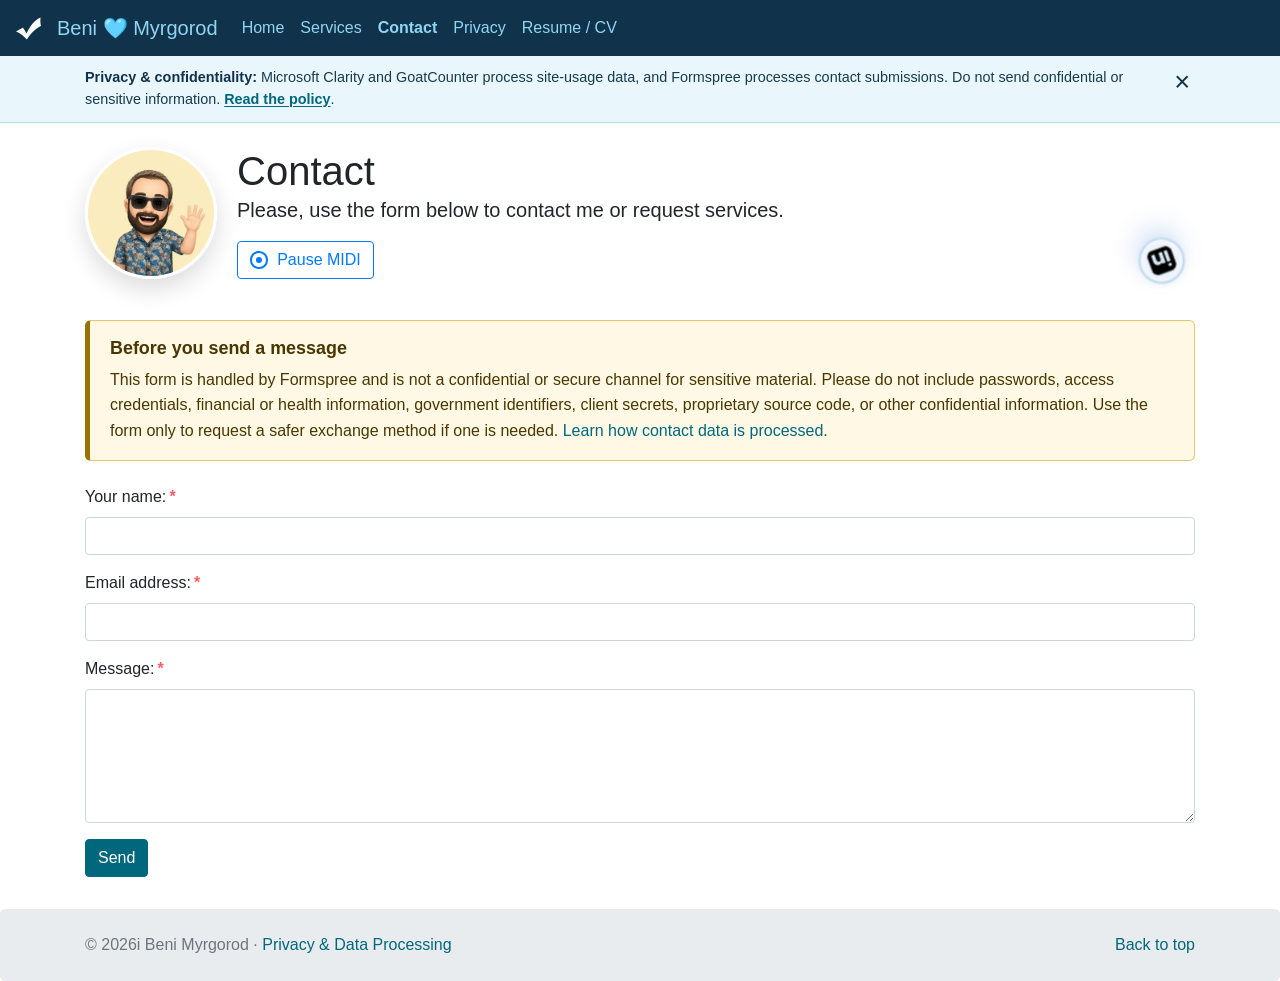
==== commit 32b36e7e: "Make privacy notice dismissible" ====
--- a/contact.htm
+++ b/contact.htm
@@ -7,7 +7,7 @@
 
     <!-- Bootstrap CSS -->
     <link rel="stylesheet" href="https://maxcdn.bootstrapcdn.com/bootstrap/4.0.0/css/bootstrap.min.css" integrity="sha384-Gn5384xqQ1aoWXA+058RXPxPg6fy4IWvTNh0E263XmFcJlSAwiGgFAW/dAiS6JXm" crossorigin="anonymous">
-    <link rel="stylesheet" href="site.css?v=20260907-4">
+    <link rel="stylesheet" href="site.css?v=20260911-1">
 
     <link rel="apple-touch-icon" sizes="192x192" href="img/favicon/apple-touch-icon.png">
     <link rel="icon" sizes="512x512" href="img/favicon/android-chrome-512x512.png">
@@ -43,9 +43,10 @@
       </div>
     </nav>
 
-    <aside class="site-privacy-banner" aria-label="Privacy and confidentiality notice">
-      <div class="container">
-        <strong>Privacy &amp; confidentiality:</strong> Microsoft Clarity and GoatCounter process site-usage data, and Formspree processes contact submissions. Do not send confidential or sensitive information. <a href="privacy.htm">Read the policy</a>.
+    <aside class="site-privacy-banner" aria-label="Privacy and confidentiality notice" data-privacy-banner>
+      <div class="container site-privacy-banner__content">
+        <div><strong>Privacy &amp; confidentiality:</strong> Microsoft Clarity and GoatCounter process site-usage data, and Formspree processes contact submissions. Do not send confidential or sensitive information. <a href="privacy.htm">Read the policy</a>.</div>
+        <button class="site-privacy-banner__close" type="button" aria-label="Dismiss privacy and confidentiality notice" data-privacy-banner-dismiss>&times;</button>
       </div>
     </aside>
 
@@ -111,7 +112,7 @@
     <script src="https://code.jquery.com/jquery-3.2.1.slim.min.js" integrity="sha384-KJ3o2DKtIkvYIK3UENzmM7KCkRr/rE9/Qpg6aAZGJwFDMVNA/GpGFF93hXpG5KkN" crossorigin="anonymous"></script>
     <script src="https://cdnjs.cloudflare.com/ajax/libs/popper.js/1.12.9/umd/popper.min.js" integrity="sha384-ApNbgh9B+Y1QKtv3Rn7W3mgPxhU9K/ScQsAP7hUibX39j7fakFPskvXusvfa0b4Q" crossorigin="anonymous"></script>
     <script src="https://maxcdn.bootstrapcdn.com/bootstrap/4.0.0/js/bootstrap.min.js" integrity="sha384-JZR6Spejh4U02d8jOt6vLEHfe/JQGiRRSQQxSfFWpi1MquVdAyjUar5+76PVCmYl" crossorigin="anonymous"></script>
-    <script src="site.js?v=20260907-2"></script>
+    <script src="site.js?v=20260911-1"></script>
     <script data-goatcounter="https://myrgorod.goatcounter.com/count"
             async src="//gc.zgo.at/count.js"></script>
   </body>
--- a/site.css
+++ b/site.css
@@ -89,6 +89,13 @@
   padding: 0.7rem 0;
 }
 
+.site-privacy-banner__content {
+  align-items: flex-start;
+  display: flex;
+  gap: 0.8rem;
+  justify-content: space-between;
+}
+
 .site-privacy-banner strong {
   color: var(--heart-navy);
 }
@@ -97,6 +104,30 @@
   font-weight: 700;
   text-decoration: underline;
   text-underline-offset: 0.15em;
+}
+
+.site-privacy-banner__close {
+  align-items: center;
+  background: transparent;
+  border: 0;
+  border-radius: 0.25rem;
+  color: var(--heart-navy);
+  cursor: pointer;
+  display: inline-flex;
+  flex: 0 0 auto;
+  font-size: 1.7rem;
+  justify-content: center;
+  line-height: 1;
+  margin: -0.1rem -0.2rem -0.1rem 0;
+  min-height: 2rem;
+  min-width: 2rem;
+  padding: 0.15rem;
+}
+
+.site-privacy-banner__close:hover,
+.site-privacy-banner__close:focus {
+  background: #ccebf6;
+  color: #092a3c;
 }
 
 .contact-confidentiality {
@@ -306,6 +337,38 @@
   color: var(--heart-cyan-link-hover);
   outline: 2px solid rgba(0, 123, 255, 0.3);
   outline-offset: 0.35rem;
+}
+
+.earthly-sticker {
+  bottom: max(0.75rem, env(safe-area-inset-bottom));
+  display: block;
+  position: fixed;
+  right: max(0.75rem, env(safe-area-inset-right));
+  transition: transform 180ms ease;
+  width: clamp(6.5rem, 14vw, 11rem);
+  z-index: 1050;
+}
+
+.earthly-sticker:hover,
+.earthly-sticker:focus {
+  transform: translateY(-0.3rem) scale(1.04);
+}
+
+.earthly-sticker:focus {
+  outline: 3px solid var(--heart-cyan-link);
+  outline-offset: 0.2rem;
+}
+
+.earthly-sticker-motion {
+  animation: earthlyStickerFloat 4.5s ease-in-out infinite;
+  display: block;
+}
+
+.earthly-sticker img {
+  display: block;
+  filter: drop-shadow(0 0.65rem 0.7rem rgba(16, 50, 74, 0.28));
+  height: auto;
+  width: 100%;
 }
 
 .services-hero {
@@ -1060,12 +1123,21 @@
 @keyframes pageFadeIn {
   from {
     opacity: 0;
-    transform: translateY(6px);
   }
 
   to {
     opacity: 1;
-    transform: translateY(0);
+  }
+}
+
+@keyframes earthlyStickerFloat {
+  0%,
+  100% {
+    transform: translateY(0) rotate(-2deg);
+  }
+
+  50% {
+    transform: translateY(-0.65rem) rotate(2deg);
   }
 }
 
@@ -1113,6 +1185,12 @@
     animation: none;
   }
 
+  .earthly-sticker,
+  .earthly-sticker-motion {
+    animation: none;
+    transition: none;
+  }
+
   .service-card,
   .services-hero-art {
     transform: none;
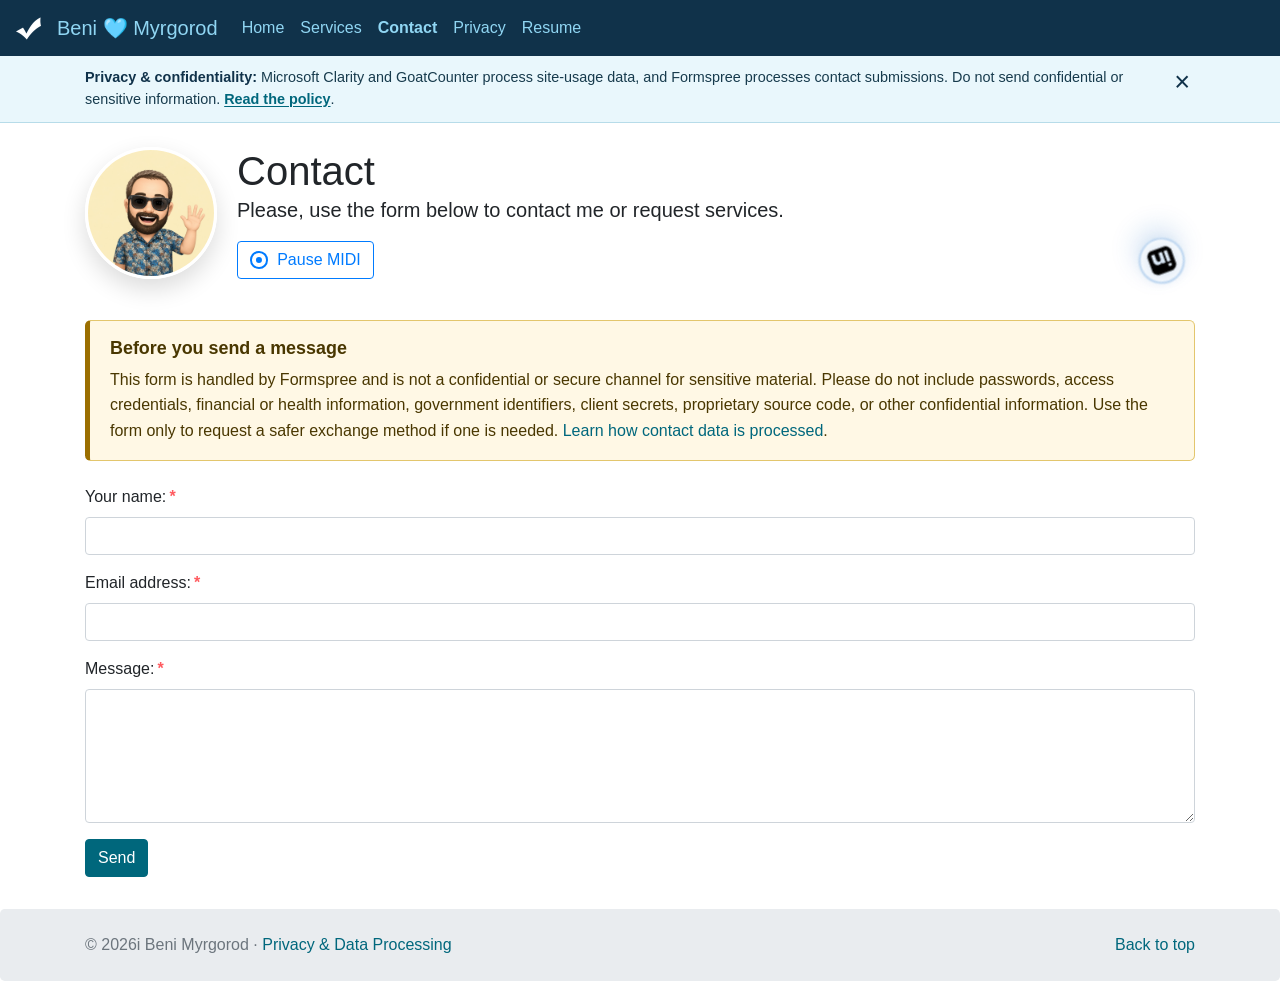
==== commit 83d1a80e: "Simplify navigation label to Resume" ====
--- a/contact.htm
+++ b/contact.htm
@@ -38,7 +38,7 @@
           <a class="nav-item nav-link" href="services.htm">Services</a>
           <a aria-selected="true" class="nav-item nav-link active" href="contact.htm">Contact</a>
           <a class="nav-item nav-link" href="privacy.htm">Privacy</a>
-          <a class="nav-item nav-link" href="https://docs.google.com/document/d/1-IERaWfuqWJB1QZo3IpXSDHs8WfIMgLPxwJzZmitJ3s/export?format=pdf">Resume / CV</a>
+          <a class="nav-item nav-link" href="https://docs.google.com/document/d/1-IERaWfuqWJB1QZo3IpXSDHs8WfIMgLPxwJzZmitJ3s/export?format=pdf">Resume</a>
         </div>
       </div>
     </nav>
--- a/site.css
+++ b/site.css
@@ -345,7 +345,7 @@
   position: fixed;
   right: max(0.75rem, env(safe-area-inset-right));
   transition: transform 180ms ease;
-  width: clamp(6.5rem, 14vw, 11rem);
+  width: clamp(4rem, 9vw, 7rem);
   z-index: 1050;
 }
 
